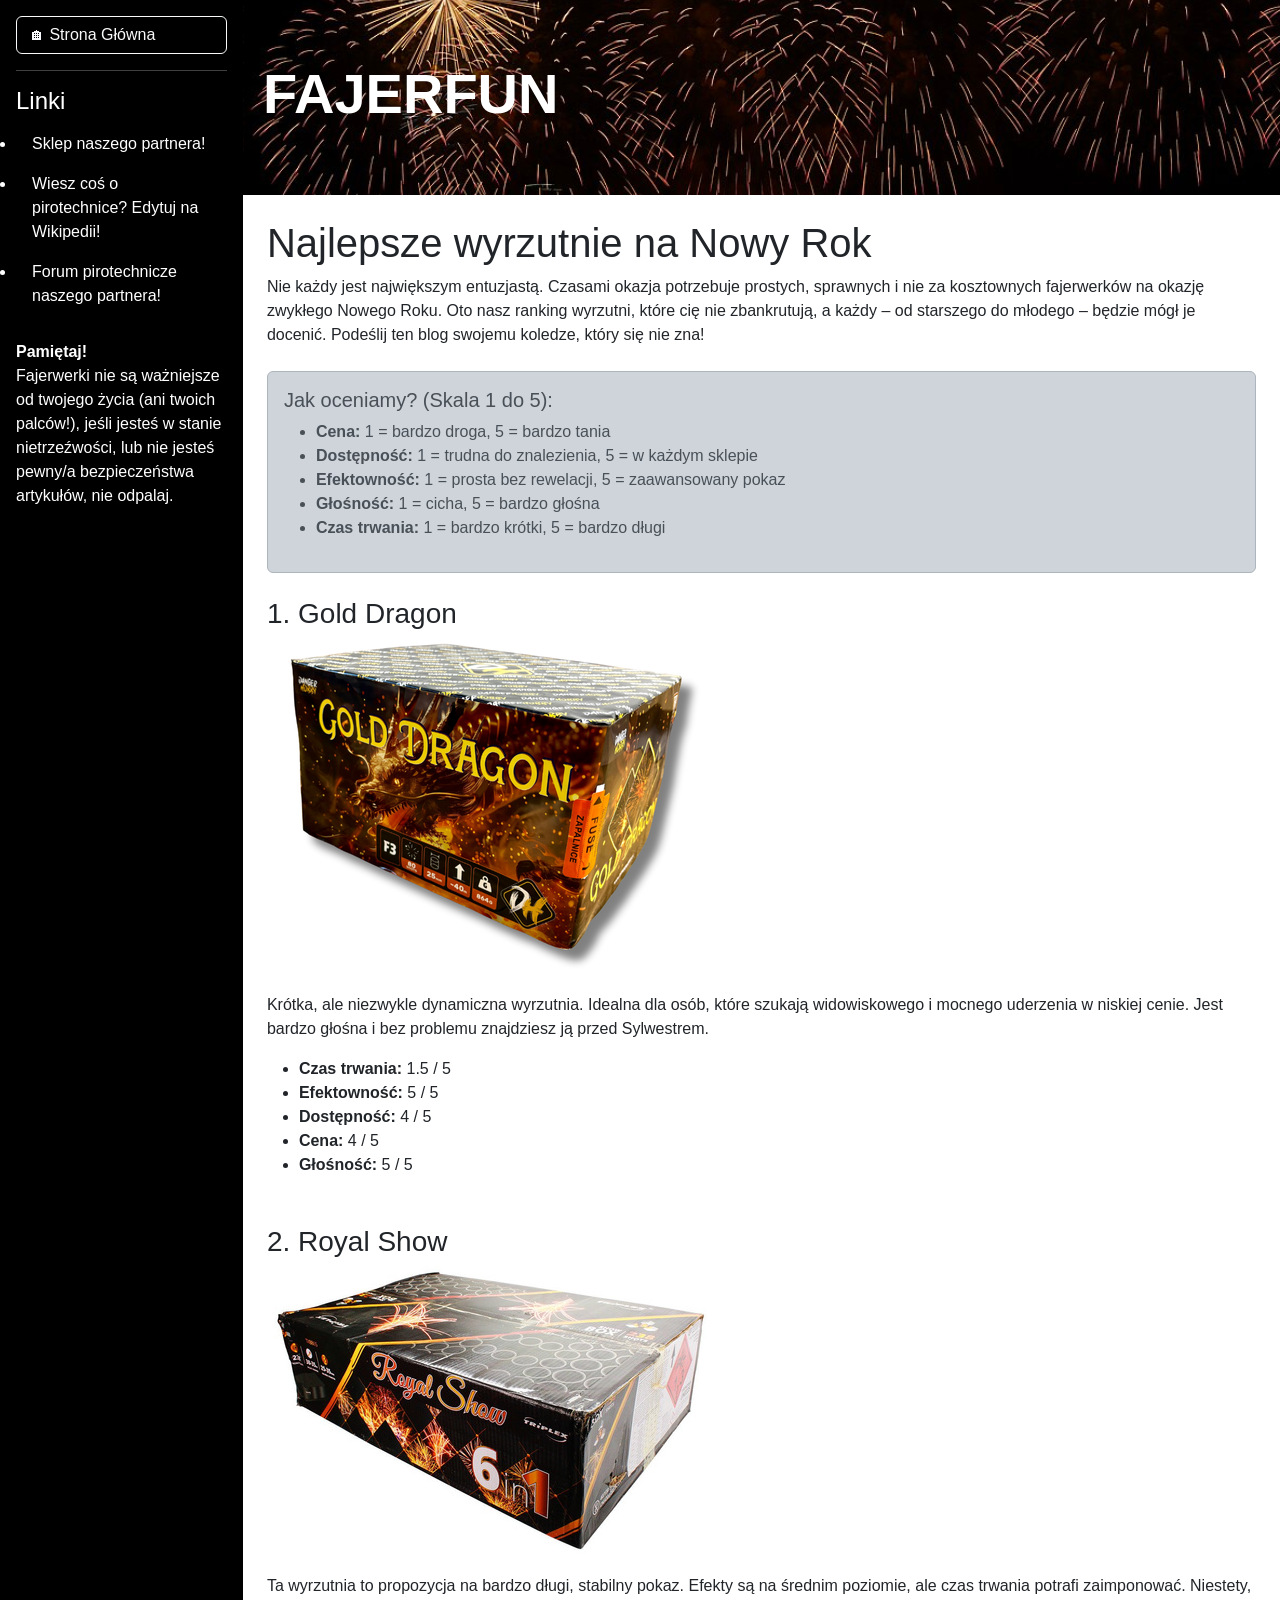
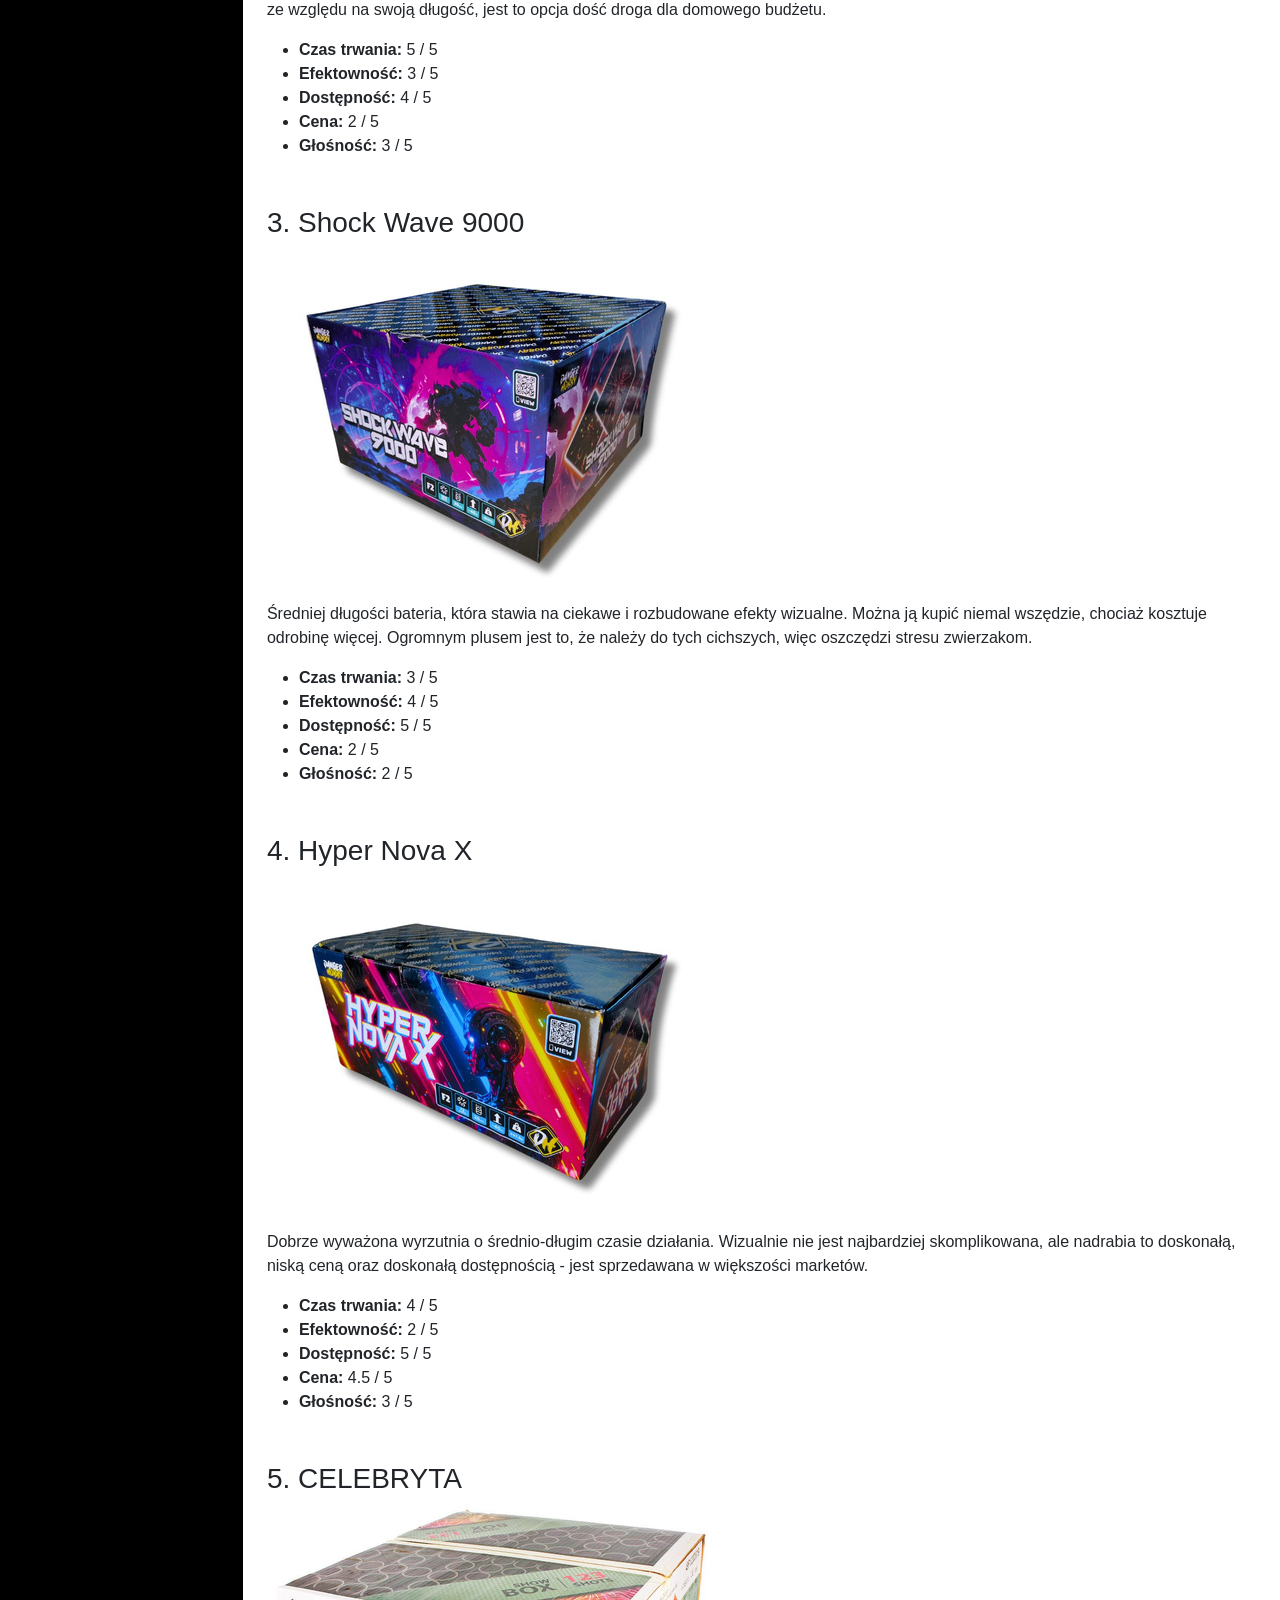
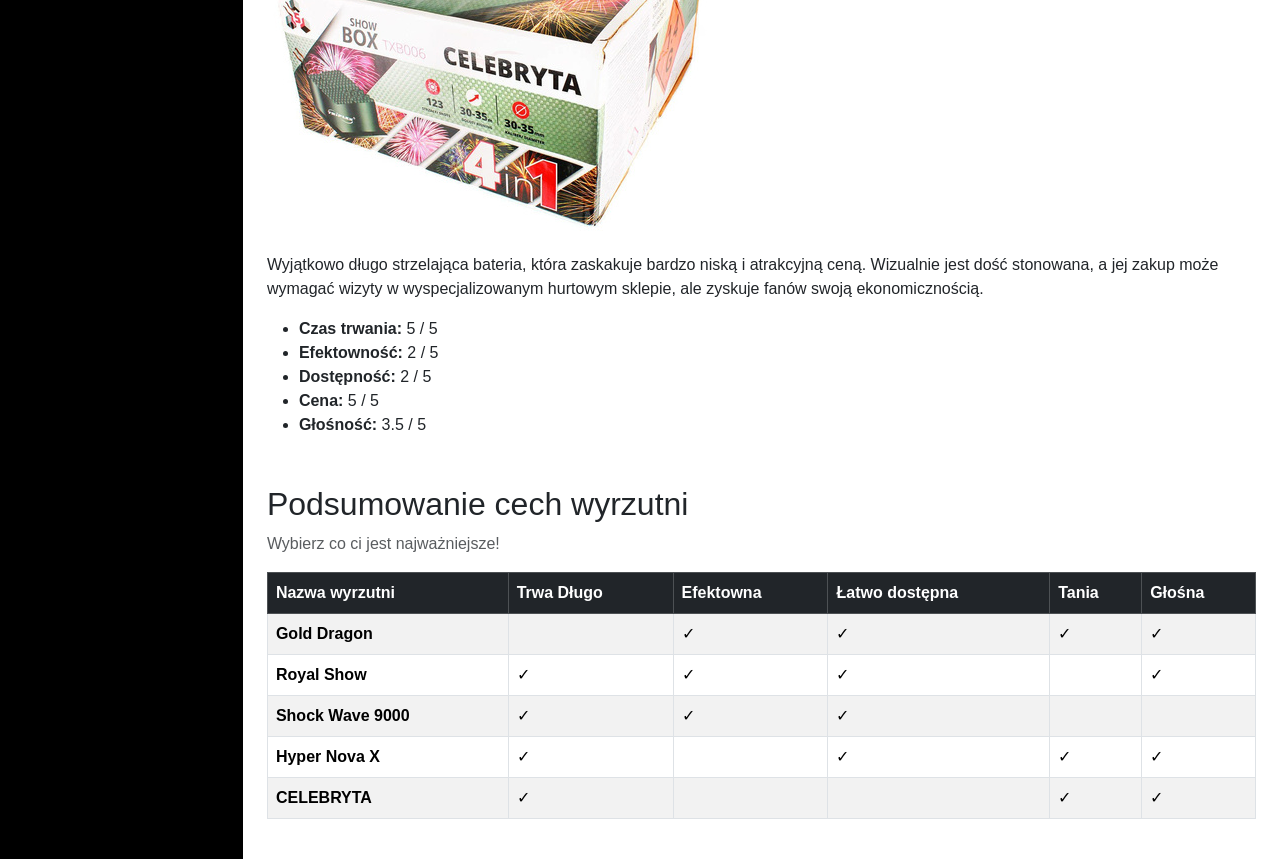
==== blog1.html @ 2d258989 "fajerfun files" ====
<!DOCTYPE html>
<html lang="en">
<head>
  <meta charset="UTF-8">
  <meta name="viewport" content="width=device-width, initial-scale=1.0">
  <title>FAJERFUN</title>
  <link href="https://cdn.jsdelivr.net/npm/bootstrap@5.3.0/dist/css/bootstrap.min.css" rel="stylesheet">
  <link rel="stylesheet" href="styles.css"/>
</head>
<body>

<input type="checkbox" id="menu-toggle" class="d-none">
<div class="sidebar p-3">
  <div class="d-flex justify-content-between align-items-center mb-3">
    <a href="index.html" class="btn btn-outline-light w-100 text-start">🏠︎ Strona Główna</a>
    <label for="menu-toggle" class="btn-close btn-close-white d-lg-none ms-2" style="cursor: pointer;"></label>
  </div>

<hr>

  <div class="sidebar-body">
    <h4>Linki</h4>
    <ul class="bullet nav flex-column">
      <li class="nav-item"><a class="nav-link" href="https://hurtownia-fajerwerki.pl/">Sklep naszego partnera!</a></li>
      <li class="nav-item"><a class="nav-link" href="https://pl.wikipedia.org/wiki/Pirotechnika">Wiesz coś o pirotechnice? Edytuj na Wikipedii!</a></li>
      <li class="nav-item"><a class="nav-link" href="http://forum.pirotechnika.one.pl/">Forum pirotechnicze naszego partnera!</a></li>
    </ul>
    
    <br>
    
    <p><b>Pamiętaj!</b> <br> Fajerwerki nie są ważniejsze od twojego życia (ani twoich palców!), jeśli jesteś w stanie nietrzeźwości, lub nie jesteś pewny/a bezpieczeństwa artykułów, nie odpalaj.</p>
                        
  </div>
</div>
    
    
<div class="main-content">
  <header class="header">
    <h1 class="display-4 fw-bold">FAJERFUN</h1>
  </header>
  <div class="p-4">
    <label for="menu-toggle" class="btn btn-dark d-lg-none mb-4" style="cursor: pointer; box-shadow: 0 2px 3px rgba(0,0,0,0.5);">☰ Menu</label>

    <h1>Najlepsze wyrzutnie na Nowy Rok</h1>
    
    <p>Nie każdy jest największym entuzjastą. Czasami okazja potrzebuje prostych, sprawnych i nie za kosztownych fajerwerków na okazję zwykłego Nowego Roku. Oto nasz ranking wyrzutni, które cię nie zbankrutują, a każdy – od starszego do młodego – będzie mógł je docenić. Podeślij ten blog swojemu koledze, który się nie zna!</p>

    <div class="alert alert-dark my-4">
      <h5>Jak oceniamy? (Skala 1 do 5):</h5>
      <ul>
        <li><b>Cena:</b> 1 = bardzo droga, 5 = bardzo tania</li>
        <li><b>Dostępność:</b> 1 = trudna do znalezienia, 5 = w każdym sklepie</li>
        <li><b>Efektowność:</b> 1 = prosta bez rewelacji, 5 = zaawansowany pokaz</li>
        <li><b>Głośność:</b> 1 = cicha, 5 = bardzo głośna</li>
        <li><b>Czas trwania:</b> 1 = bardzo krótki, 5 = bardzo długi</li>
      </ul>
    </div>

    <div class="mb-5">
      <h3>1. Gold Dragon</h3>
      <img src="GoldDragon.png" class="img-fluid rounded mb-3" alt="Gold Dragon">
      <p>Krótka, ale niezwykle dynamiczna wyrzutnia. Idealna dla osób, które szukają widowiskowego i mocnego uderzenia w niskiej cenie. Jest bardzo głośna i bez problemu znajdziesz ją przed Sylwestrem.</p>
      <ul>
        <li><b>Czas trwania:</b> 1.5 / 5</li>
        <li><b>Efektowność:</b> 5 / 5</li>
        <li><b>Dostępność:</b> 4 / 5</li>
        <li><b>Cena:</b> 4 / 5</li>
        <li><b>Głośność:</b> 5 / 5</li>
      </ul>
    </div>

    <div class="mb-5">
      <h3>2. Royal Show</h3>
      <img src="RoyalShow.jpg" class="img-fluid rounded mb-3" alt="Royal Show">
      <p>Ta wyrzutnia to propozycja na bardzo długi, stabilny pokaz. Efekty są na średnim poziomie, ale czas trwania potrafi zaimponować. Niestety, ze względu na swoją długość, jest to opcja dość droga dla domowego budżetu.</p>
      <ul>
        <li><b>Czas trwania:</b> 5 / 5</li>
        <li><b>Efektowność:</b> 3 / 5</li>
        <li><b>Dostępność:</b> 4 / 5</li>
        <li><b>Cena:</b> 2 / 5</li>
        <li><b>Głośność:</b> 3 / 5</li>
      </ul>
    </div>

    <div class="mb-5">
      <h3>3. Shock Wave 9000</h3>
      <img src="ShockWave9000.jpg" class="img-fluid rounded mb-3" alt="Shock Wave 9000">
      <p>Średniej długości bateria, która stawia na ciekawe i rozbudowane efekty wizualne. Można ją kupić niemal wszędzie, chociaż kosztuje odrobinę więcej. Ogromnym plusem jest to, że należy do tych cichszych, więc oszczędzi stresu zwierzakom.</p>
      <ul>
        <li><b>Czas trwania:</b> 3 / 5</li>
        <li><b>Efektowność:</b> 4 / 5</li>
        <li><b>Dostępność:</b> 5 / 5</li>
        <li><b>Cena:</b> 2 / 5</li>
        <li><b>Głośność:</b> 2 / 5</li>
      </ul>
    </div>

    <div class="mb-5">
      <h3>4. Hyper Nova X</h3>
      <img src="HyperNovaX.jpg" class="img-fluid rounded mb-3" alt="Hyper Nova X">
      <p>Dobrze wyważona wyrzutnia o średnio-długim czasie działania. Wizualnie nie jest najbardziej skomplikowana, ale nadrabia to doskonałą, niską ceną oraz doskonałą dostępnością - jest sprzedawana w większości marketów.</p>
      <ul>
        <li><b>Czas trwania:</b> 4 / 5</li>
        <li><b>Efektowność:</b> 2 / 5</li>
        <li><b>Dostępność:</b> 5 / 5</li>
        <li><b>Cena:</b> 4.5 / 5</li>
        <li><b>Głośność:</b> 3 / 5</li>
      </ul>
    </div>

    <div class="mb-5">
      <h3>5. CELEBRYTA</h3>
      <img src="CELEBRYTA.jpg" class="img-fluid rounded mb-3" alt="CELEBRYTA">
      <p>Wyjątkowo długo strzelająca bateria, która zaskakuje bardzo niską i atrakcyjną ceną. Wizualnie jest dość stonowana, a jej zakup może wymagać wizyty w wyspecjalizowanym hurtowym sklepie, ale zyskuje fanów swoją ekonomicznością.</p>
      <ul>
        <li><b>Czas trwania:</b> 5 / 5</li>
        <li><b>Efektowność:</b> 2 / 5</li>
        <li><b>Dostępność:</b> 2 / 5</li>
        <li><b>Cena:</b> 5 / 5</li>
        <li><b>Głośność:</b> 3.5 / 5</li>
      </ul>
    </div>

    <div class="mt-5">
      <h2>Podsumowanie cech wyrzutni</h2>
      <p class="text-muted">Wybierz co ci jest najważniejsze!</p>
      
      <table class="table table-striped table-bordered align-middle">
        <thead class="table-dark">
          <tr>
            <th>Nazwa wyrzutni</th>
            <th>Trwa Długo</th>
            <th>Efektowna</th>
            <th>Łatwo dostępna</th>
            <th>Tania</th>
            <th>Głośna</th>
        </thead>
        <tbody>
          <tr>
            <td><b>Gold Dragon</b></td>
            <td></td>
            <td>✓</td>
            <td>✓</td>
            <td>✓</td>
            <td>✓</td>
          </tr>
          <tr>
            <td><b>Royal Show</b></td>
            <td>✓</td>
            <td>✓</td>
            <td>✓</td>
            <td></td>
            <td>✓</td>
          </tr>
          <tr>
            <td><b>Shock Wave 9000</b></td>
            <td>✓</td>
            <td>✓</td>
            <td>✓</td>
            <td></td>
            <td></td>
          </tr>
          <tr>
            <td><b>Hyper Nova X</b></td>
            <td>✓</td>
            <td></td>
            <td>✓</td>
            <td>✓</td>
            <td>✓</td>
          </tr>
          <tr>
            <td><b>CELEBRYTA</b></td>
            <td>✓</td>
            <td></td>
            <td></td>
            <td>✓</td>
            <td>✓</td>
          </tr>
        </tbody>
      </table>
    </div>

  </div>
</div>

</body>
</html>
---- styles.css ----
body {
  font-family: Verdana, sans-serif;
}

.bullet {
  list-style-type: disc !important; /* bulletpoint list */
}

.sidebar {
  background-color: #000000 !important;
  color: #ffffff !important;
  min-height: 100vh;
  width: 40vw;
  z-index: 2000; /* keep on top */
}

.sidebar .nav-link {
  color: #ffffff !important;
}

.sidebar .nav-link:hover {
  color: #a8a8a8 !important;
}

@media (min-width: 992px) {
  body {
    display: flex;
  }
  .main-content {
    flex-grow: 1;
  }
}

@media (max-width: 991px) {
  .sidebar {
    position: fixed;
    top: 0;
    left: 0;
    height: 100%;
    width: 60vw; 
    z-index: 1050;
    display: none;
  }

  /* makes sidebar appear on click */
  #menu-toggle:checked ~ .sidebar {
    display: block; 
  }
}

.header {
  background-image: url('banner.jpeg');
  background-size: cover;
  background-position: center;
  color: #ffffff;
  padding: 60px 20px;
  text-align: left;
  font-family: 'Trebuchet MS', sans-serif !important;
}

.blog-link {
  text-decoration: none; /* hide underline on link */
}

.blog-card {
  border: 1px solid #e0e0e0;
  border-radius: 8px;
  overflow: hidden;
  background-color: #ffffff;
  margin-bottom: 20px;
  box-shadow: 0 4px 6px rgba(0,0,0,0.5);
  transition: transform 0.2s ease; /* smooth move up anim */
}

.blog-card:hover {
  transform: translateY(-5px); /* move up on hover */
}

.blog-card img {
  width: 100%;
  height: 200px;
  object-fit: cover; 
}

.blog-card-text {
  padding: 15px;
}

.blog-card-text h5 {
  margin-bottom: 8px;
  color: #000000;
}

.blog-card-text p {
  font-size: 0.9rem;
  color: #555555;
  margin-bottom: 0;
}
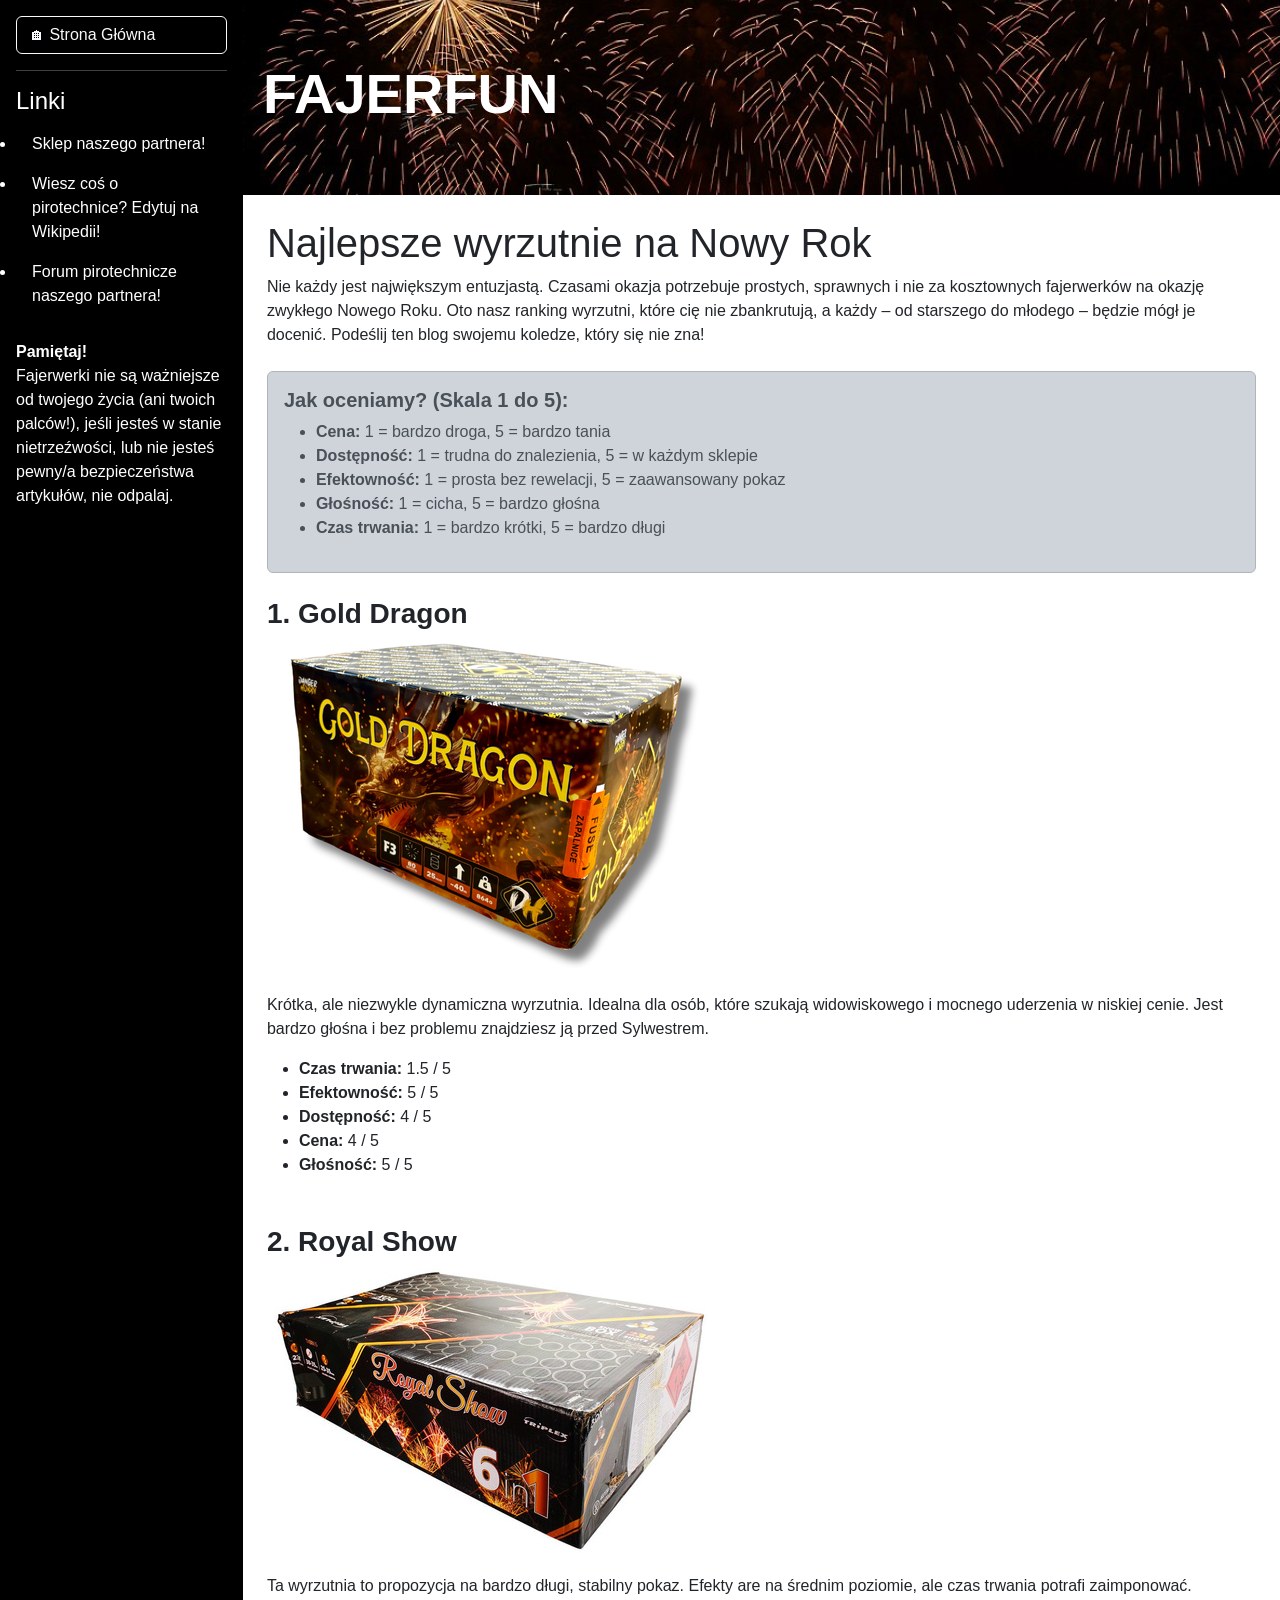
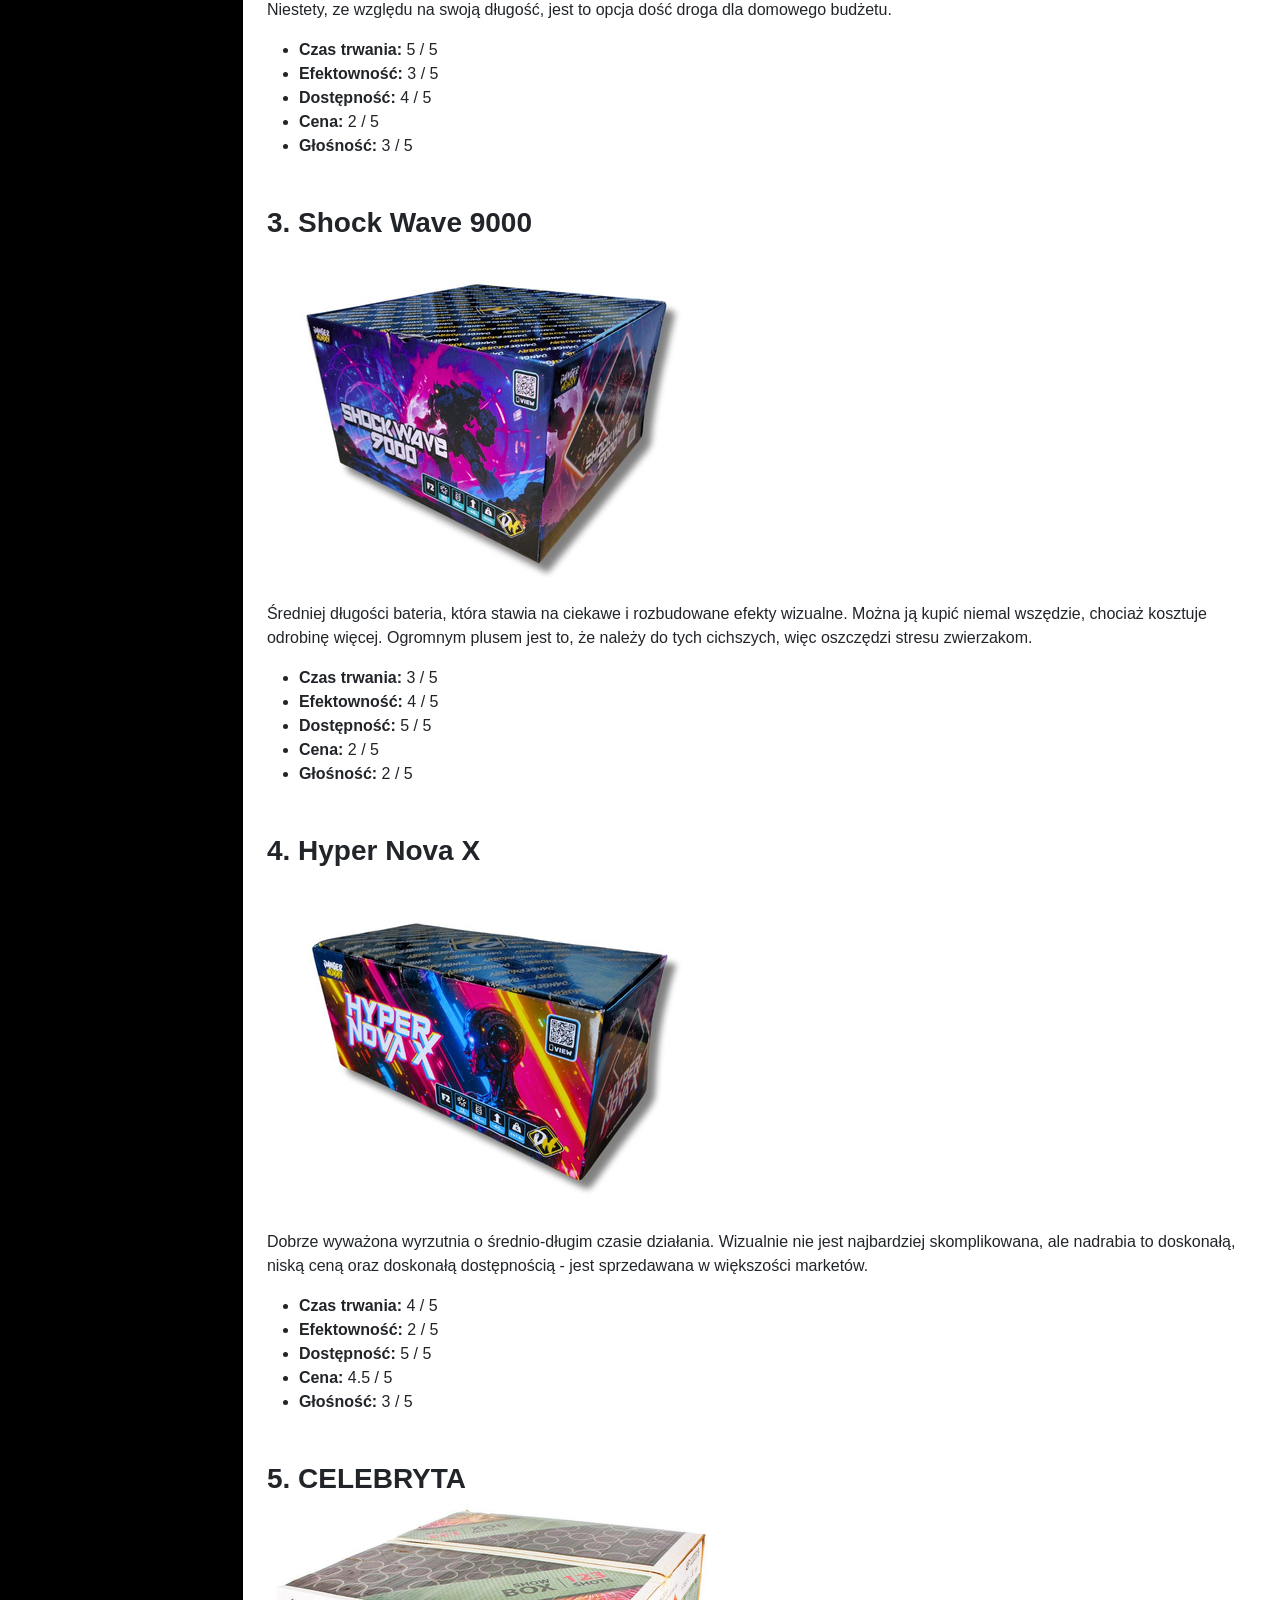
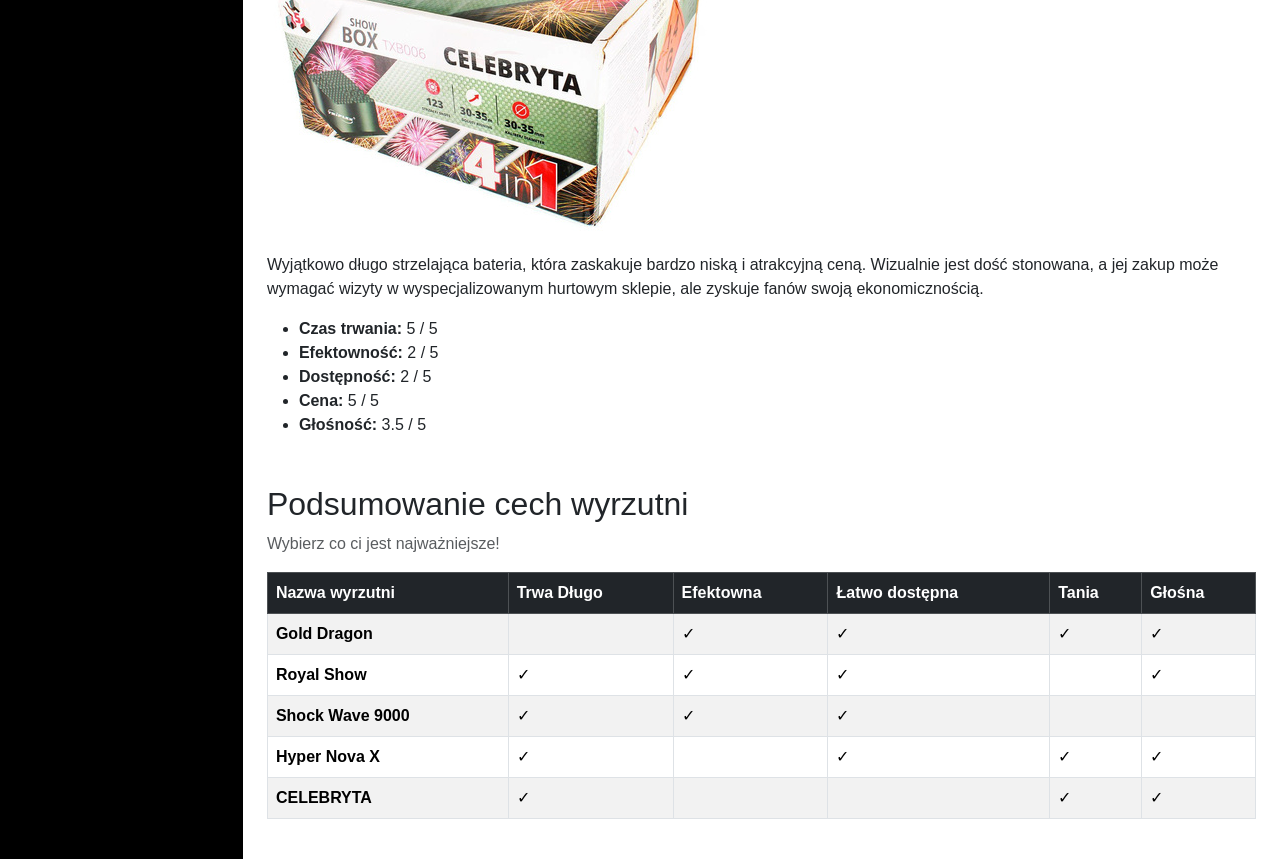
==== commit f2dc4576: "Update blog1.html" ====
--- a/blog1.html
+++ b/blog1.html
@@ -1,11 +1,11 @@
 <!DOCTYPE html>
-<html lang="en">
+<html lang="pl">
 <head>
   <meta charset="UTF-8">
   <meta name="viewport" content="width=device-width, initial-scale=1.0">
   <title>FAJERFUN</title>
   <link href="https://cdn.jsdelivr.net/npm/bootstrap@5.3.0/dist/css/bootstrap.min.css" rel="stylesheet">
-  <link rel="stylesheet" href="styles.css"/>
+  <link rel="stylesheet" href="styles.css">
 </head>
 <body>
 
@@ -46,7 +46,7 @@
     <p>Nie każdy jest największym entuzjastą. Czasami okazja potrzebuje prostych, sprawnych i nie za kosztownych fajerwerków na okazję zwykłego Nowego Roku. Oto nasz ranking wyrzutni, które cię nie zbankrutują, a każdy – od starszego do młodego – będzie mógł je docenić. Podeślij ten blog swojemu koledze, który się nie zna!</p>
 
     <div class="alert alert-dark my-4">
-      <h5>Jak oceniamy? (Skala 1 do 5):</h5>
+      <p class="h5 fw-bold">Jak oceniamy? (Skala 1 do 5):</p>
       <ul>
         <li><b>Cena:</b> 1 = bardzo droga, 5 = bardzo tania</li>
         <li><b>Dostępność:</b> 1 = trudna do znalezienia, 5 = w każdym sklepie</li>
@@ -57,7 +57,7 @@
     </div>
 
     <div class="mb-5">
-      <h3>1. Gold Dragon</h3>
+      <p class="h3 fw-bold">1. Gold Dragon</p>
       <img src="GoldDragon.png" class="img-fluid rounded mb-3" alt="Gold Dragon">
       <p>Krótka, ale niezwykle dynamiczna wyrzutnia. Idealna dla osób, które szukają widowiskowego i mocnego uderzenia w niskiej cenie. Jest bardzo głośna i bez problemu znajdziesz ją przed Sylwestrem.</p>
       <ul>
@@ -70,9 +70,9 @@
     </div>
 
     <div class="mb-5">
-      <h3>2. Royal Show</h3>
+      <p class="h3 fw-bold">2. Royal Show</p>
       <img src="RoyalShow.jpg" class="img-fluid rounded mb-3" alt="Royal Show">
-      <p>Ta wyrzutnia to propozycja na bardzo długi, stabilny pokaz. Efekty są na średnim poziomie, ale czas trwania potrafi zaimponować. Niestety, ze względu na swoją długość, jest to opcja dość droga dla domowego budżetu.</p>
+      <p>Ta wyrzutnia to propozycja na bardzo długi, stabilny pokaz. Efekty are na średnim poziomie, ale czas trwania potrafi zaimponować. Niestety, ze względu na swoją długość, jest to opcja dość droga dla domowego budżetu.</p>
       <ul>
         <li><b>Czas trwania:</b> 5 / 5</li>
         <li><b>Efektowność:</b> 3 / 5</li>
@@ -83,7 +83,7 @@
     </div>
 
     <div class="mb-5">
-      <h3>3. Shock Wave 9000</h3>
+      <p class="h3 fw-bold">3. Shock Wave 9000</p>
       <img src="ShockWave9000.jpg" class="img-fluid rounded mb-3" alt="Shock Wave 9000">
       <p>Średniej długości bateria, która stawia na ciekawe i rozbudowane efekty wizualne. Można ją kupić niemal wszędzie, chociaż kosztuje odrobinę więcej. Ogromnym plusem jest to, że należy do tych cichszych, więc oszczędzi stresu zwierzakom.</p>
       <ul>
@@ -96,7 +96,7 @@
     </div>
 
     <div class="mb-5">
-      <h3>4. Hyper Nova X</h3>
+      <p class="h3 fw-bold">4. Hyper Nova X</p>
       <img src="HyperNovaX.jpg" class="img-fluid rounded mb-3" alt="Hyper Nova X">
       <p>Dobrze wyważona wyrzutnia o średnio-długim czasie działania. Wizualnie nie jest najbardziej skomplikowana, ale nadrabia to doskonałą, niską ceną oraz doskonałą dostępnością - jest sprzedawana w większości marketów.</p>
       <ul>
@@ -109,7 +109,7 @@
     </div>
 
     <div class="mb-5">
-      <h3>5. CELEBRYTA</h3>
+      <p class="h3 fw-bold">5. CELEBRYTA</p>
       <img src="CELEBRYTA.jpg" class="img-fluid rounded mb-3" alt="CELEBRYTA">
       <p>Wyjątkowo długo strzelająca bateria, która zaskakuje bardzo niską i atrakcyjną ceną. Wizualnie jest dość stonowana, a jej zakup może wymagać wizyty w wyspecjalizowanym hurtowym sklepie, ale zyskuje fanów swoją ekonomicznością.</p>
       <ul>
@@ -134,6 +134,7 @@
             <th>Łatwo dostępna</th>
             <th>Tania</th>
             <th>Głośna</th>
+            </tr>
         </thead>
         <tbody>
           <tr>
@@ -184,4 +185,4 @@
 </div>
 
 </body>
-</html>+</html>
